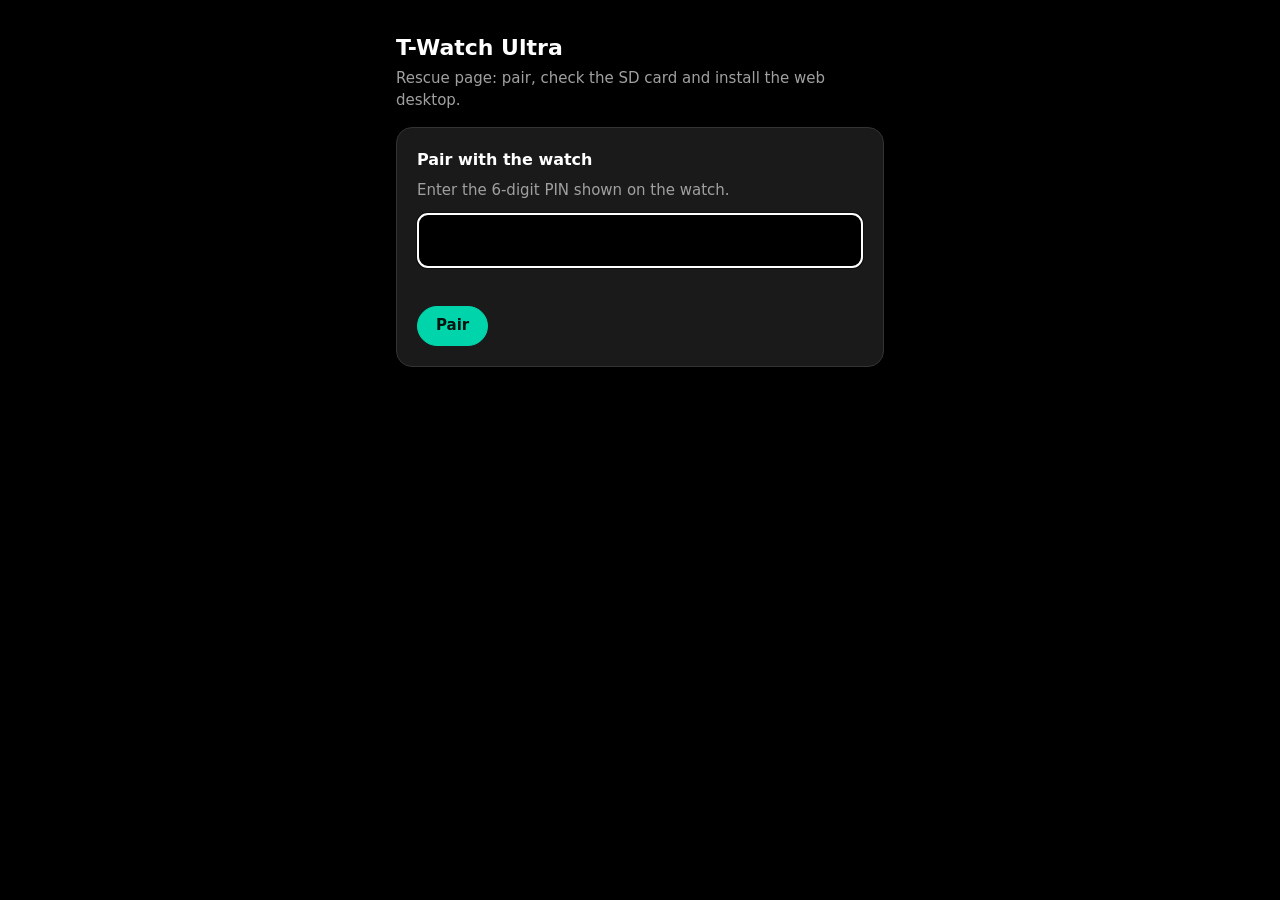
==== examples/factory/web-rescue/index.html @ 5af94f70 "feat(factory): web desktop with Files, Settings and rescue installer" ====
<!doctype html>
<html lang="en">
<head>
<meta charset="utf-8">
<meta name="viewport" content="width=device-width,initial-scale=1">
<meta name="color-scheme" content="dark">
<title>T-Watch Ultra</title>
<style>
:root{--bg:#000;--card:#1a1a1a;--line:#333;--text:#fff;--t2:#a0a0a0;--accent:#00d4aa;--warn:#ff6b35}
*{box-sizing:border-box}html,body{margin:0;min-height:100%;background:var(--bg);color:var(--text);font:15px/1.45 system-ui,-apple-system,"Segoe UI",Roboto,sans-serif}
main{max-width:520px;margin:0 auto;padding:32px 16px}
h1{font-size:22px;margin:0 0 4px}h2{font-size:16px;margin:0 0 8px}p{margin:0 0 12px;color:var(--t2)}
.card{background:var(--card);border:1px solid var(--line);border-radius:16px;padding:20px;margin-top:16px}
button,input{font:inherit;color:inherit}
.btn{min-height:40px;padding:0 18px;border-radius:999px;border:1px solid var(--line);background:#222;cursor:pointer}
.btn.primary{background:var(--accent);border-color:var(--accent);color:#00140f;font-weight:600}
.btn:disabled{opacity:.45;cursor:default}
.pin{width:100%;font:600 28px ui-monospace,Menlo,monospace;letter-spacing:.4em;text-align:center;padding:10px;border-radius:10px;border:1px solid var(--line);background:var(--bg)}
.err{color:var(--warn);min-height:22px;margin:8px 0}
.meter{height:8px;border-radius:4px;background:var(--line);overflow:hidden;margin:10px 0 4px}.meter i{display:block;height:100%;background:var(--accent);width:0}
.row{display:flex;gap:10px;align-items:center;flex-wrap:wrap}
small{color:var(--t2)}
</style>
</head>
<body>
<main>
  <h1>T-Watch Ultra</h1>
  <p id="sub">Rescue page: pair, check the SD card and install the web desktop.</p>

  <section class="card" id="pair" hidden>
    <h2>Pair with the watch</h2>
    <p>Enter the 6-digit PIN shown on the watch.</p>
    <input class="pin" id="pin" inputmode="numeric" maxlength="6" autocomplete="one-time-code" aria-label="PIN">
    <div class="err" id="pairErr"></div>
    <button class="btn primary" id="pairBtn">Pair</button>
  </section>

  <section class="card" id="sd" hidden>
    <h2>SD card</h2>
    <p id="sdText">…</p>
    <button class="btn" id="mountBtn" hidden>Mount</button>
  </section>

  <section class="card" id="install" hidden>
    <h2>Web desktop</h2>
    <p id="deskText">…</p>
    <p><small>Choose the built desktop folder (<code>web_build.py --out</code>, or a release unpacked). It is copied to the card, checked, then swapped in. The old desktop stays until the new one is complete.</small></p>
    <div class="row">
      <input type="file" id="folder" webkitdirectory multiple hidden>
      <button class="btn primary" id="pickBtn">Choose folder…</button>
      <a href="/" id="openDesk" hidden>Open the desktop</a>
    </div>
    <div class="meter" id="meter" hidden><i id="bar"></i></div>
    <div class="err" id="instErr"></div>
    <small id="instText"></small>
  </section>
</main>
<script>
const $ = (id) => document.getElementById(id);
const q = encodeURIComponent;
async function call(method, path, body) {
  const r = await fetch(path, { method, credentials: 'same-origin', headers: body !== undefined ? { 'content-type': 'application/json' } : {}, body: body !== undefined ? JSON.stringify(body) : undefined });
  let d = null; try { d = await r.json(); } catch {}
  if (!r.ok) { const e = new Error((d && (d.message || d.error)) || 'HTTP ' + r.status); e.code = d && d.error; e.data = d; e.status = r.status; throw e; }
  return d;
}
const kb = (n) => n >= 1 << 30 ? (n / (1 << 30)).toFixed(1) + ' GB' : n >= 1 << 20 ? (n / (1 << 20)).toFixed(1) + ' MB' : Math.round(n / 1024) + ' KB';

async function start() {
  const a = await call('GET', '/api/auth').catch(() => ({ paired: false }));
  $('pair').hidden = a.paired;
  $('sd').hidden = $('install').hidden = !a.paired;
  if (a.paired) { await showSd(); await showDesk(); }
  else $('pin').focus();
}

async function pair() {
  $('pairErr').textContent = '';
  try { await call('POST', '/api/auth/pair', { pin: $('pin').value.trim() }); start(); }
  catch (e) { $('pairErr').textContent = e.code === 'bad_pin' ? 'Wrong PIN.' : e.code === 'locked' ? 'Too many tries, wait 30 s.' : e.message; $('pin').select(); }
}
$('pairBtn').onclick = pair;
$('pin').onkeydown = (e) => { if (e.key === 'Enter') pair(); };

let sdOk = false;
async function showSd() {
  const s = await call('GET', '/api/sd').catch(() => null);
  sdOk = !!(s && s.mounted);
  $('mountBtn').hidden = !(s && s.present && !s.mounted);
  $('sdText').textContent = !s ? 'Could not read the card state.'
    : !s.present ? 'No card. Insert a FAT32 card up to 32 GB.'
    : !s.mounted ? (s.error ? 'The watch could not read the card. Use a FAT32 card up to 32 GB.' : 'Inserted, not mounted.')
    : `${s.card || ''} ${s.fs || ''} · ${kb(s.free)} free of ${kb(s.total)}`;
  $('pickBtn').disabled = !sdOk;
}
$('mountBtn').onclick = async () => { try { await call('POST', '/api/sd/mount'); } catch (e) { alert(e.message); } showSd(); showDesk(); };

async function showDesk() {
  let m = null;
  if (sdOk) {
    try { const r = await fetch('/api/files/content?path=' + q('/sd/web/manifest.json'), { credentials: 'same-origin' }); if (r.ok) m = await r.json(); } catch {}
  }
  $('deskText').textContent = !sdOk ? 'Needs the SD card.' : m ? `Installed: version ${m.version || '?'} for API ${m.api}${m.api === 1 ? '' : ' (this watch needs API 1)'}.` : 'Not installed on this card.';
  $('openDesk').hidden = !(m && m.api === 1);
}

// Install: files = [{ path: 'js/shell.js', file: Blob }], including manifest.json.
async function installDesktop(files) {
  $('instErr').textContent = '';
  const mf = files.find((f) => f.path === 'manifest.json');
  if (!mf) throw new Error('No manifest.json: choose the folder made by web_build.py.');
  const manifest = JSON.parse(await mf.file.text());
  if (manifest.api !== 1) throw new Error(`This desktop is for API ${manifest.api}; the watch has API 1.`);
  const list = manifest.files || {};
  for (const [p, info] of Object.entries(list)) {
    const f = files.find((x) => x.path === p);
    if (!f) throw new Error(`Missing ${p} in the folder.`);
    if (f.file.size !== info.size) throw new Error(`${p} has the wrong size.`);
  }
  const total = files.reduce((n, f) => n + f.file.size, 0);
  let done = 0;
  $('meter').hidden = false;
  await call('DELETE', '/api/files?path=' + q('/sd/web.new') + '&recursive=1').catch(() => {});
  for (const f of files) {
    $('instText').textContent = `Copying ${f.path}`;
    const r = await fetch('/api/files/content?path=' + q('/sd/web.new/' + f.path), { method: 'PUT', body: f.file, credentials: 'same-origin' });
    if (!r.ok) throw new Error(`Could not write ${f.path} (HTTP ${r.status}).`);
    done += f.file.size;
    $('bar').style.width = Math.round(done / total * 100) + '%';
  }
  $('instText').textContent = 'Checking…';
  const dirs = new Map();
  for (const p of [...Object.keys(list), 'manifest.json']) {
    const dir = p.split('/').slice(0, -1).join('/');
    if (!dirs.has(dir)) dirs.set(dir, []);
    dirs.get(dir).push(p);
  }
  for (const [dir, paths] of dirs) {
    const r = await call('GET', '/api/files?path=' + q('/sd/web.new' + (dir ? '/' + dir : '')));
    for (const p of paths) {
      const e = (r.entries || []).find((x) => x.name === p.split('/').pop());
      const want = p === 'manifest.json' ? mf.file.size : list[p].size;
      if (!e || e.size !== want) throw new Error(`${p} did not arrive complete. Nothing was changed.`);
    }
  }
  await call('POST', '/api/files/move', { from: '/sd/web.new', to: '/sd/web', overwrite: true });
  $('instText').textContent = `Installed version ${manifest.version}.`;
  await showDesk();
  return manifest.version;
}
window.installDesktop = installDesktop;

$('pickBtn').onclick = () => $('folder').click();
$('folder').onchange = async () => {
  const picked = [...$('folder').files];
  $('folder').value = '';
  if (!picked.length) return;
  // Paths relative to the chosen folder: drop its own name.
  const files = picked.map((f) => ({ path: f.webkitRelativePath.split('/').slice(1).join('/') || f.name, file: f }))
    .filter((f) => !f.path.split('/').some((s) => s.startsWith('.')));
  $('pickBtn').disabled = true;
  try { await installDesktop(files); }
  catch (e) { $('instErr').textContent = e.message; }
  finally { $('pickBtn').disabled = !sdOk; }
};

start();
</script>
</body>
</html>
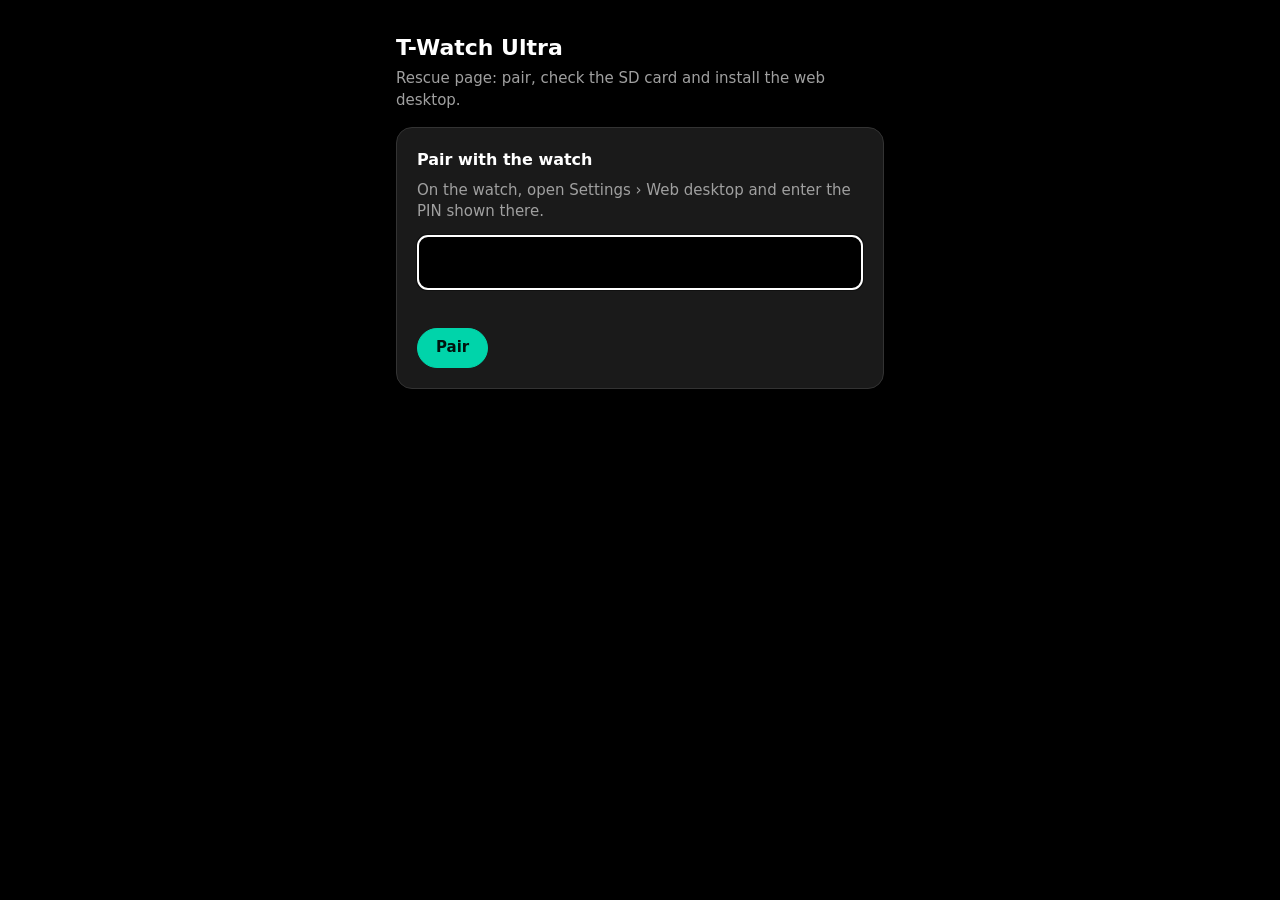
==== commit 5e777c5e: "feat(factory): watch screen, input and Web desktop page; SD starter ZIP and theme following" ====
--- a/examples/factory/web-rescue/index.html
+++ b/examples/factory/web-rescue/index.html
@@ -13,7 +13,7 @@
 .card{background:var(--card);border:1px solid var(--line);border-radius:16px;padding:20px;margin-top:16px}
 button,input{font:inherit;color:inherit}
 .btn{min-height:40px;padding:0 18px;border-radius:999px;border:1px solid var(--line);background:#222;cursor:pointer}
-.btn.primary{background:var(--accent);border-color:var(--accent);color:#00140f;font-weight:600}
+.btn.primary{background:var(--accent);border-color:var(--accent);color:var(--on-accent,#00140f);font-weight:600}
 .btn:disabled{opacity:.45;cursor:default}
 .pin{width:100%;font:600 28px ui-monospace,Menlo,monospace;letter-spacing:.4em;text-align:center;padding:10px;border-radius:10px;border:1px solid var(--line);background:var(--bg)}
 .err{color:var(--warn);min-height:22px;margin:8px 0}
@@ -29,7 +29,7 @@
 
   <section class="card" id="pair" hidden>
     <h2>Pair with the watch</h2>
-    <p>Enter the 6-digit PIN shown on the watch.</p>
+    <p>On the watch, open Settings › Web desktop and enter the PIN shown there.</p>
     <input class="pin" id="pin" inputmode="numeric" maxlength="6" autocomplete="one-time-code" aria-label="PIN">
     <div class="err" id="pairErr"></div>
     <button class="btn primary" id="pairBtn">Pair</button>
@@ -44,10 +44,12 @@
   <section class="card" id="install" hidden>
     <h2>Web desktop</h2>
     <p id="deskText">…</p>
-    <p><small>Choose the built desktop folder (<code>web_build.py --out</code>, or a release unpacked). It is copied to the card, checked, then swapped in. The old desktop stays until the new one is complete.</small></p>
+    <p><small>Choose the SD starter ZIP (<code>twatch-sd-&lt;version&gt;.zip</code>, published with the firmware), or a built desktop folder. It is copied to the card, checked, then swapped in. The old desktop stays until the new one is complete.</small></p>
     <div class="row">
+      <input type="file" id="zip" accept=".zip,application/zip" hidden>
       <input type="file" id="folder" webkitdirectory multiple hidden>
-      <button class="btn primary" id="pickBtn">Choose folder…</button>
+      <button class="btn primary" id="pickBtn">Choose ZIP…</button>
+      <button class="btn" id="folderBtn">Folder…</button>
       <a href="/" id="openDesk" hidden>Open the desktop</a>
     </div>
     <div class="meter" id="meter" hidden><i id="bar"></i></div>
@@ -66,7 +68,17 @@
 }
 const kb = (n) => n >= 1 << 30 ? (n / (1 << 30)).toFixed(1) + ' GB' : n >= 1 << 20 ? (n / (1 << 20)).toFixed(1) + ' MB' : Math.round(n / 1024) + ' KB';
 
+function applyTheme(t) {
+  if (!t || !/^#[0-9a-f]{6}$/i.test(t.accent || '')) return;
+  const n = parseInt(t.accent.slice(1), 16);
+  const lin = (c) => { c /= 255; return c <= 0.03928 ? c / 12.92 : ((c + 0.055) / 1.055) ** 2.4; };
+  const L = 0.2126 * lin((n >> 16) & 255) + 0.7152 * lin((n >> 8) & 255) + 0.0722 * lin(n & 255);
+  document.documentElement.style.setProperty('--accent', t.accent);
+  document.documentElement.style.setProperty('--on-accent', (L + 0.05) / 0.05 >= 1.05 / (L + 0.05) ? '#0b0b0b' : '#ffffff');
+  if (/^#[0-9a-f]{6}$/i.test(t.card || '')) document.documentElement.style.setProperty('--card', t.card);
+}
 async function start() {
+  call('GET', '/api/device').then((d) => applyTheme(d.theme)).catch(() => {});
   const a = await call('GET', '/api/auth').catch(() => ({ paired: false }));
   $('pair').hidden = a.paired;
   $('sd').hidden = $('install').hidden = !a.paired;
@@ -77,7 +89,7 @@
 async function pair() {
   $('pairErr').textContent = '';
   try { await call('POST', '/api/auth/pair', { pin: $('pin').value.trim() }); start(); }
-  catch (e) { $('pairErr').textContent = e.code === 'bad_pin' ? 'Wrong PIN.' : e.code === 'locked' ? 'Too many tries, wait 30 s.' : e.message; $('pin').select(); }
+  catch (e) { $('pairErr').textContent = e.code === 'bad_pin' ? 'Wrong PIN.' : e.code === 'locked' ? 'Too many tries, wait 30 s.' : e.code === 'pairing_closed' ? 'Pairing is closed. Open Settings › Web desktop on the watch.' : e.message; $('pin').select(); }
 }
 $('pairBtn').onclick = pair;
 $('pin').onkeydown = (e) => { if (e.key === 'Enter') pair(); };
@@ -91,7 +103,7 @@
     : !s.present ? 'No card. Insert a FAT32 card up to 32 GB.'
     : !s.mounted ? (s.error ? 'The watch could not read the card. Use a FAT32 card up to 32 GB.' : 'Inserted, not mounted.')
     : `${s.card || ''} ${s.fs || ''} · ${kb(s.free)} free of ${kb(s.total)}`;
-  $('pickBtn').disabled = !sdOk;
+  $('pickBtn').disabled = $('folderBtn').disabled = !sdOk;
 }
 $('mountBtn').onclick = async () => { try { await call('POST', '/api/sd/mount'); } catch (e) { alert(e.message); } showSd(); showDesk(); };
 
@@ -150,7 +162,76 @@
 }
 window.installDesktop = installDesktop;
 
-$('pickBtn').onclick = () => $('folder').click();
+// ---- ZIP: read with the browser's own DecompressionStream, no library.
+async function unzip(blob) {
+  const buf = new Uint8Array(await blob.arrayBuffer());
+  const dv = new DataView(buf.buffer);
+  let eocd = -1;
+  for (let i = buf.length - 22; i >= Math.max(0, buf.length - 65557); i--) {
+    if (dv.getUint32(i, true) === 0x06054b50) { eocd = i; break; }
+  }
+  if (eocd < 0) throw new Error('This is not a ZIP file.');
+  const count = dv.getUint16(eocd + 10, true);
+  let p = dv.getUint32(eocd + 16, true);
+  const td = new TextDecoder();
+  const out = [];
+  for (let n = 0; n < count; n++) {
+    if (dv.getUint32(p, true) !== 0x02014b50) throw new Error('The ZIP file is damaged.');
+    const flags = dv.getUint16(p + 8, true), method = dv.getUint16(p + 10, true);
+    const csize = dv.getUint32(p + 20, true);
+    const nlen = dv.getUint16(p + 28, true), xlen = dv.getUint16(p + 30, true), clen = dv.getUint16(p + 32, true);
+    const off = dv.getUint32(p + 42, true);
+    const name = td.decode(buf.subarray(p + 46, p + 46 + nlen));
+    p += 46 + nlen + xlen + clen;
+    if (flags & 1) throw new Error('Encrypted ZIP files are not supported.');
+    const start = off + 30 + dv.getUint16(off + 26, true) + dv.getUint16(off + 28, true);
+    out.push({ name, method, raw: buf.subarray(start, start + csize) });
+  }
+  return out;
+}
+function inflate(e) {
+  if (e.method === 0) return Promise.resolve(new Blob([e.raw]));
+  if (e.method === 8) return new Response(new Blob([e.raw]).stream().pipeThrough(new DecompressionStream('deflate-raw'))).blob();
+  return Promise.reject(new Error(`${e.name}: unsupported compression.`));
+}
+
+// The SD starter ZIP (web/ + data/), or a ZIP of just the desktop; also one Finder wrapped in a folder.
+async function installZip(blob) {
+  const entries = (await unzip(blob)).filter((e) => !e.name.startsWith('__MACOSX/') && !e.name.split('/').some((s) => s.startsWith('.')));
+  const m = entries.find((e) => /(^|\/)web\/manifest\.json$/.test(e.name)) || entries.find((e) => /(^|\/)manifest\.json$/.test(e.name));
+  if (!m) throw new Error('No web desktop in this ZIP. Choose twatch-sd-<version>.zip.');
+  const root = m.name.slice(0, -'manifest.json'.length);
+  const files = [];
+  $('instText').textContent = 'Unpacking…';
+  for (const e of entries) {
+    if (e.name.startsWith(root) && !e.name.endsWith('/')) files.push({ path: e.name.slice(root.length), file: await inflate(e) });
+  }
+  // The card's own folders (data/…) when the ZIP is a whole card.
+  if (root.endsWith('web/')) {
+    const card = root.slice(0, -4);
+    for (const e of entries) {
+      if (e.name.endsWith('/') && e.name.startsWith(card + 'data/')) {
+        await call('POST', '/api/files/mkdir', { path: '/sd/' + e.name.slice(card.length, -1) }).catch(() => {});
+      }
+    }
+  }
+  return installDesktop(files);
+}
+window.installZip = installZip;
+
+$('folderBtn').onclick = () => $('folder').click();
+$('zip').onchange = async () => {
+  const f = $('zip').files[0];
+  $('zip').value = '';
+  if (!f) return;
+  $('pickBtn').disabled = $('folderBtn').disabled = true;
+  $('instErr').textContent = '';
+  try { await installZip(f); }
+  catch (e) { $('instErr').textContent = e.message; }
+  finally { $('pickBtn').disabled = $('folderBtn').disabled = !sdOk; }
+};
+
+$('pickBtn').onclick = () => $('zip').click();
 $('folder').onchange = async () => {
   const picked = [...$('folder').files];
   $('folder').value = '';
@@ -158,10 +239,10 @@
   // Paths relative to the chosen folder: drop its own name.
   const files = picked.map((f) => ({ path: f.webkitRelativePath.split('/').slice(1).join('/') || f.name, file: f }))
     .filter((f) => !f.path.split('/').some((s) => s.startsWith('.')));
-  $('pickBtn').disabled = true;
+  $('pickBtn').disabled = $('folderBtn').disabled = true;
   try { await installDesktop(files); }
   catch (e) { $('instErr').textContent = e.message; }
-  finally { $('pickBtn').disabled = !sdOk; }
+  finally { $('pickBtn').disabled = $('folderBtn').disabled = !sdOk; }
 };
 
 start();
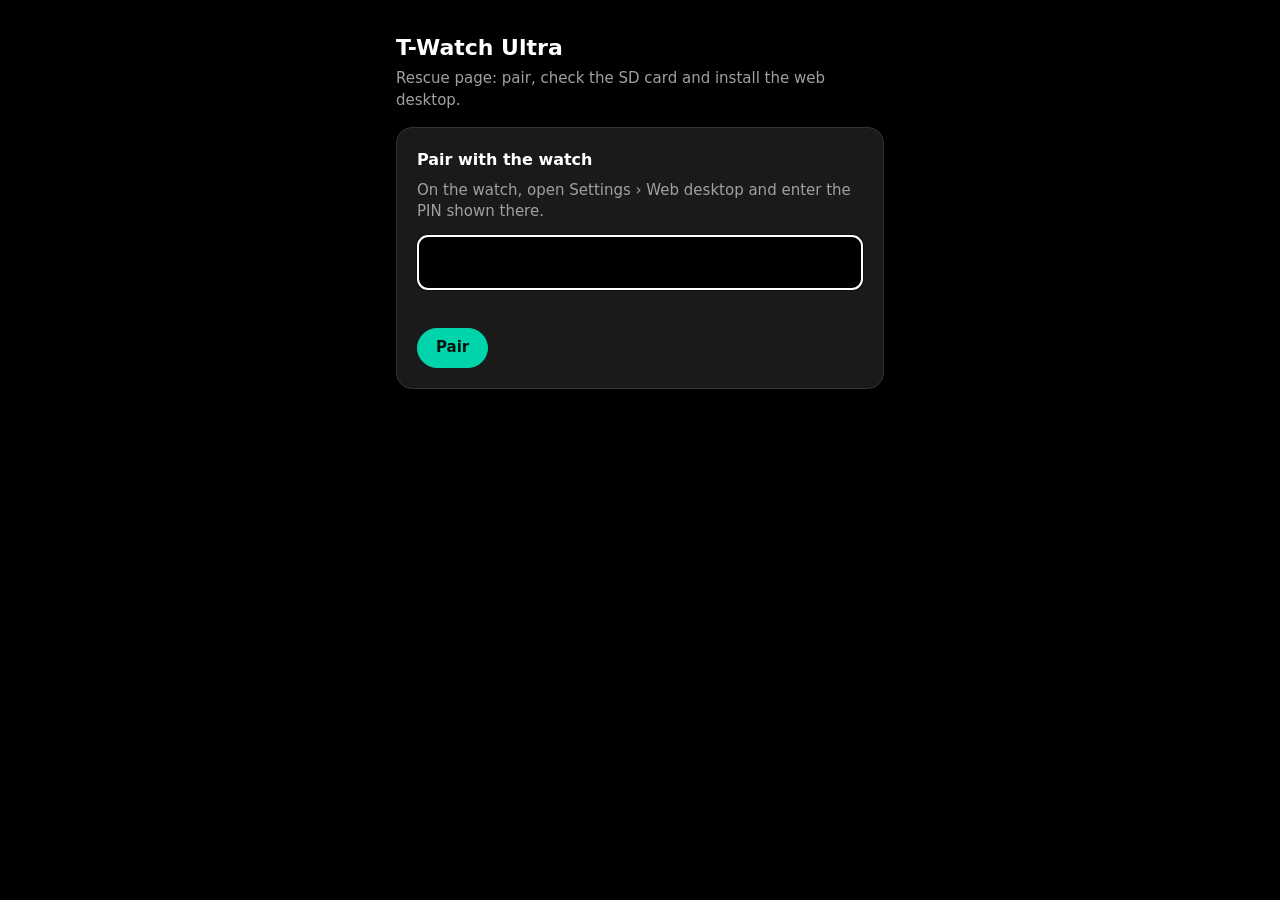
==== commit 2f3aae41: "feat(factory): watch installs its web desktop from a card ZIP or a pinned download" ====
--- a/examples/factory/web-rescue/index.html
+++ b/examples/factory/web-rescue/index.html
@@ -44,6 +44,16 @@
   <section class="card" id="install" hidden>
     <h2>Web desktop</h2>
     <p id="deskText">…</p>
+    <div id="auto" hidden>
+      <div class="row">
+        <button class="btn primary" id="dlBtn">Download and install</button>
+        <button class="btn" id="cardBtn" hidden>Install the ZIP on the card</button>
+      </div>
+      <div class="meter" id="autoMeter" hidden><i id="autoBar"></i></div>
+      <div class="err" id="autoErr"></div>
+      <small id="autoText"></small>
+      <p style="margin-top:14px"><small>Or install a ZIP or folder from this computer:</small></p>
+    </div>
     <p><small>Choose the SD starter ZIP (<code>twatch-sd-&lt;version&gt;.zip</code>, published with the firmware), or a built desktop folder. It is copied to the card, checked, then swapped in. The old desktop stays until the new one is complete.</small></p>
     <div class="row">
       <input type="file" id="zip" accept=".zip,application/zip" hidden>
@@ -78,6 +88,7 @@
   if (/^#[0-9a-f]{6}$/i.test(t.card || '')) document.documentElement.style.setProperty('--card', t.card);
 }
 async function start() {
+  try { canAuto = ((await call('GET', '/api/caps')).caps || []).includes('desktop.install'); } catch {}
   call('GET', '/api/device').then((d) => applyTheme(d.theme)).catch(() => {});
   const a = await call('GET', '/api/auth').catch(() => ({ paired: false }));
   $('pair').hidden = a.paired;
@@ -107,7 +118,40 @@
 }
 $('mountBtn').onclick = async () => { try { await call('POST', '/api/sd/mount'); } catch (e) { alert(e.message); } showSd(); showDesk(); };
 
-async function showDesk() {
+// ---- the watch's own installer (desktop.install): it unpacks a ZIP on the card, or downloads one
+let canAuto = false, autoTimer = null;
+async function showAuto() {
+  clearTimeout(autoTimer);
+  if (!canAuto || !sdOk) { $('auto').hidden = true; return; }
+  const d = await call('GET', '/api/desktop').catch(() => null);
+  if (!d) { $('auto').hidden = true; return; }
+  $('auto').hidden = false;
+  const busy = d.state === 'checking' || d.state === 'downloading' || d.state === 'unpacking';
+  $('dlBtn').disabled = $('cardBtn').disabled = busy;
+  $('cardBtn').hidden = !d.zip_on_card;
+  $('cardBtn').textContent = d.zip_on_card ? `Install ${d.zip_on_card}` : '';
+  $('dlBtn').textContent = `Download and install ${d.wanted}`;
+  const pct = d.progress.total ? Math.round(d.progress.done / d.progress.total * 100) : 0;
+  $('autoMeter').hidden = !(d.state === 'downloading' || d.state === 'unpacking');
+  $('autoBar').style.width = pct + '%';
+  $('autoErr').textContent = d.state === 'error' ? d.error : '';
+  $('autoText').textContent = d.state === 'downloading' ? `The watch is downloading ${d.wanted}… ${pct}%`
+    : d.state === 'unpacking' ? `The watch is installing… ${pct}%`
+    : d.state === 'checking' ? 'The watch is checking its card…'
+    : d.installed ? `Installed ${d.installed}; this firmware wants ${d.wanted}.` : `This firmware wants ${d.wanted}.`;
+  if (busy) autoTimer = setTimeout(showAuto, 700);
+  else showDesk(true);
+}
+async function autoInstall(source) {
+  $('autoErr').textContent = '';
+  try { await call('POST', '/api/desktop/install', { source }); } catch (e) { $('autoErr').textContent = e.message; }
+  setTimeout(showAuto, 400);
+}
+$('dlBtn').onclick = () => autoInstall('download');
+$('cardBtn').onclick = () => autoInstall('card');
+
+async function showDesk(fromAuto) {
+  if (!fromAuto && canAuto) showAuto();
   let m = null;
   if (sdOk) {
     try { const r = await fetch('/api/files/content?path=' + q('/sd/web/manifest.json'), { credentials: 'same-origin' }); if (r.ok) m = await r.json(); } catch {}
